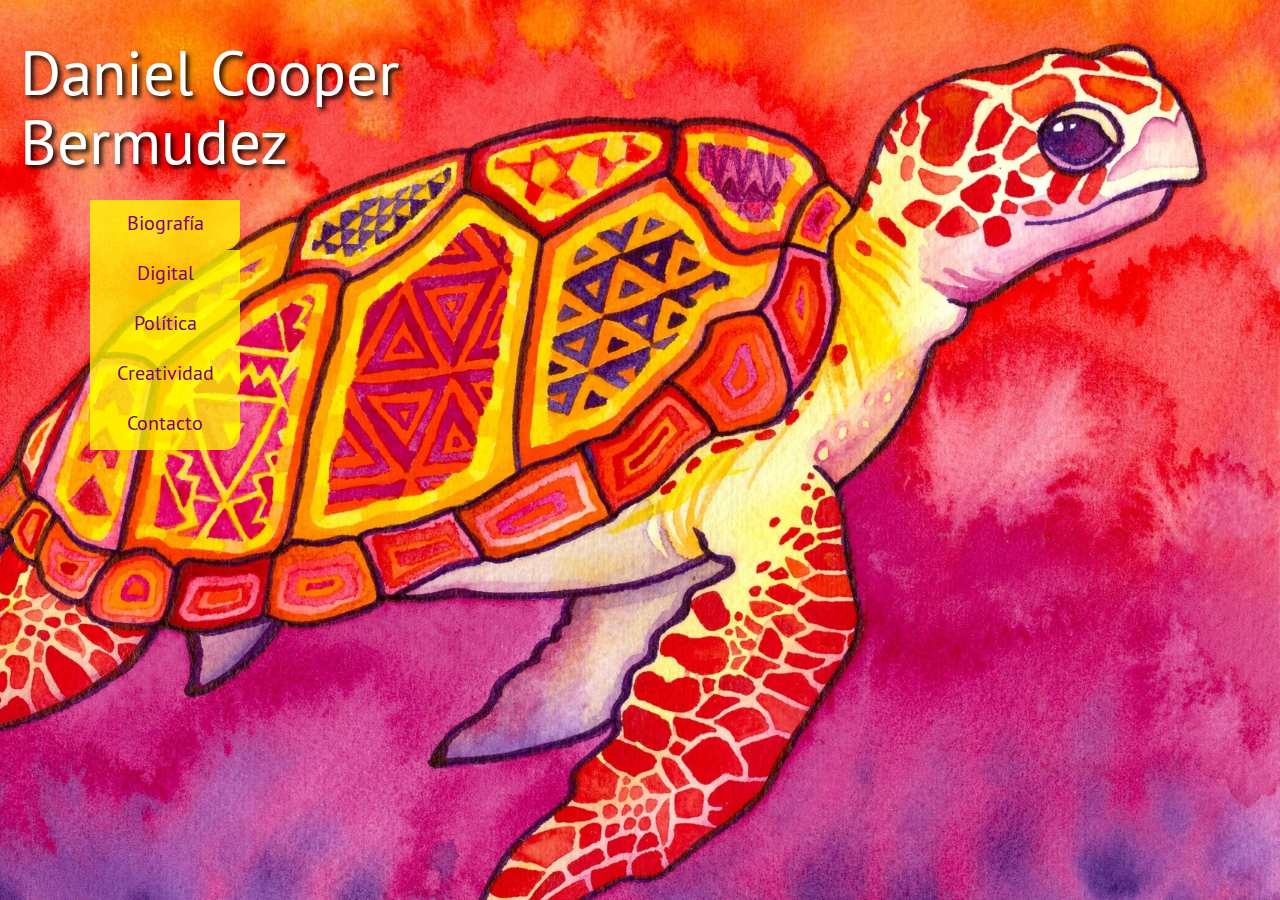
==== index.html @ 839f3264 "new file:   Imagenes/Daniel Cooper Bermudez.htm 	new file:   Imagenes/Daniel Cooper Bermudez_files/s" ====
<!DOCTYPE html>
<html lang="es">
<head>
	<meta charset="UTF-8">
	<link rel="icon" type="image/x-icon" href="Imagenes/tortuga.jpg">
	<link href="css/bootstrap.min.css" rel="stylesheet">
	<link rel="stylesheet" type="text/css" href="css/style.css"><!-- modificar para ver solo HTML -->
	<title>Daniel Cooper Bermudez</title>
</head>
<body background="Imagenes/tortuga.jpg">
	<div id="box" class="jumbotron">
		<h1><a href="index.html">Daniel Cooper <br> Bermudez</a></h1>
	</div>
	<div class="container">
		<div class="row">
		<div id="table" class="col-sm-4">
		<table>
			<tr>
				<div class="boton"><p><a href="Paginas/biografia.html">Biografía</a></p></div>
			</tr>
			<tr>
				<div class="boton"><p><a href="Paginas/digital.html">Digital</a></p></div>
			</tr>
			<tr>
				<div class="boton"><p><a href="Paginas/politica.html">Política</a></p></div>
			</tr>
			<tr>
				<div class="boton"><p><a href="Paginas/creativa.html">Creatividad</a></p></div>
			</tr>
			<tr>	
				<div class="boton"><p><a href="Paginas/contacto.html">Contacto</a></p></div></tr>
			</tr>
		</table>
		</div>
		</div>
		
		<div class="info" id="infointro">
			<!-- <audio src="audio/Kalimba.mp3" autoplay controls loop></audio>
			<iframe src="https://www.google.com/maps/embed?pb=!1m10!1m8!1m3!1d3920.5320542368227!2d-71.63493267564085!3d10.693383630066421!3m2!1i1024!2i768!4f13.1!5e0!3m2!1ses!2sve!4v1477745355876" width="600" height="450" frameborder="0" style="border:0" allowfullscreen></iframe>
			-->
		</div>
	</div>
</body>
</html>
---- css/style.css ----
@font-face { 
	font-family: 'PTSans';
	src: url('../fonts/ptsans_regular_macroman/PTS55F-webfont.eot'),
	     url('../fonts/ptsans_regular_macroman/PTS55F-webfont.woff') format('woff'),
	     url('../fonts/ptsans_regular_macroman/PTS55F-webfont.ttf') format('truetype'),
	     url('../fonts/ptsans_regular_macroman/PTS55F-webfont.svg#webfont') format('svg');
}

body {
	background-image: url("../Imagenes/tortugaroja.jpg");
	background-size: cover;
	/*background-repeat: repeat-y;*/
	background-repeat: no-repeat;
    background-position: right top;
    background-attachment: fixed;
	font-family: "PTSans" !important;
}

table {
	border: transparent;
}

#box {
	position: relative;
	margin: auto;
	/*width: 70%;
	max-width: 500px;*/
	height: 40%
	max-height: 200px;
	top: 0px;
	text-align: left;
	font-family: "PTSans", "Book Antiqua",
	 Palatino, serif;
	font-size: 25px;
	color: white;
	margin-left: 20px;
}

.jumbotron {
	background-color: transparent;
	max-height: 200px;
}

h1 {
	color: white;
	text-shadow: 3px 3px 5px black;
	display: inline-block;
	margin-top: -10px;
}

#table {
	width: 200px;
}

.boton {
	position: relative;
	background-color: rgba(255, 255, 0, .75);
	width: 150px;
	height: 50px;
	text-align: center;
	font-family: "PTSans";
	font-size: 20px;
	text-align: center;
	line-height: 45px;
	color: purple;
	margin-left: 20px;
	border-bottom-right-radius: 15px;
}

.boton:hover {
	box-shadow: 5px 5px 5px;
	background-color: rgba(255, 255, 0, 1);
	width: 160px;
}

#box a {
	text-decoration: none;
	color: white;
}

#box a:hover {
	color: yellow;
	transition: color 1s;
}

.boton a{
	text-decoration: none;
	color: purple;
	margin-top: 50px;
}

#texto {
	color: rgba(0,0,0,0)
}

#bio {
	background-color: yellow;
	font-weight: bold;
	width: 160px;
}

.info {
	background-color: rgba(255, 255, 255, 0.7);
	display: block;
	float: center; 
	padding-left: 10px;
	padding-right: 10px;
	top: -20px;
	/*margin-left: 200px;*/
	font-size: 1em;
	margin-top: 10px;
}

.info img {
	min-width: 200px;
	position: relative;
	padding: 10px;
	max-width: 100%;
	max-height: 300px;
	display: inline-flex;
}

.info p {
	position: relative;
	
}

#politica p {
	top: 5px;
	max-width: 31%;
}

#digital img {
	position: relative;
	max-width: 100%;
	padding-right: 0px;
}

#digital tr {
	position: relative;
	display: block;
	max-width: 100%;
	text-align: center;
}

#infointro {
	background-color: rgba(255, 255, 255, 0.0);
	color: rgba(255, 255, 255, 0.0);
}

#biopag table {
	display: block;
	border: none;
}

#sound {
	text-align: center;
}

#yform {
	vertical-align: top;
}

fieldset label{
	font-weight: bold;
}
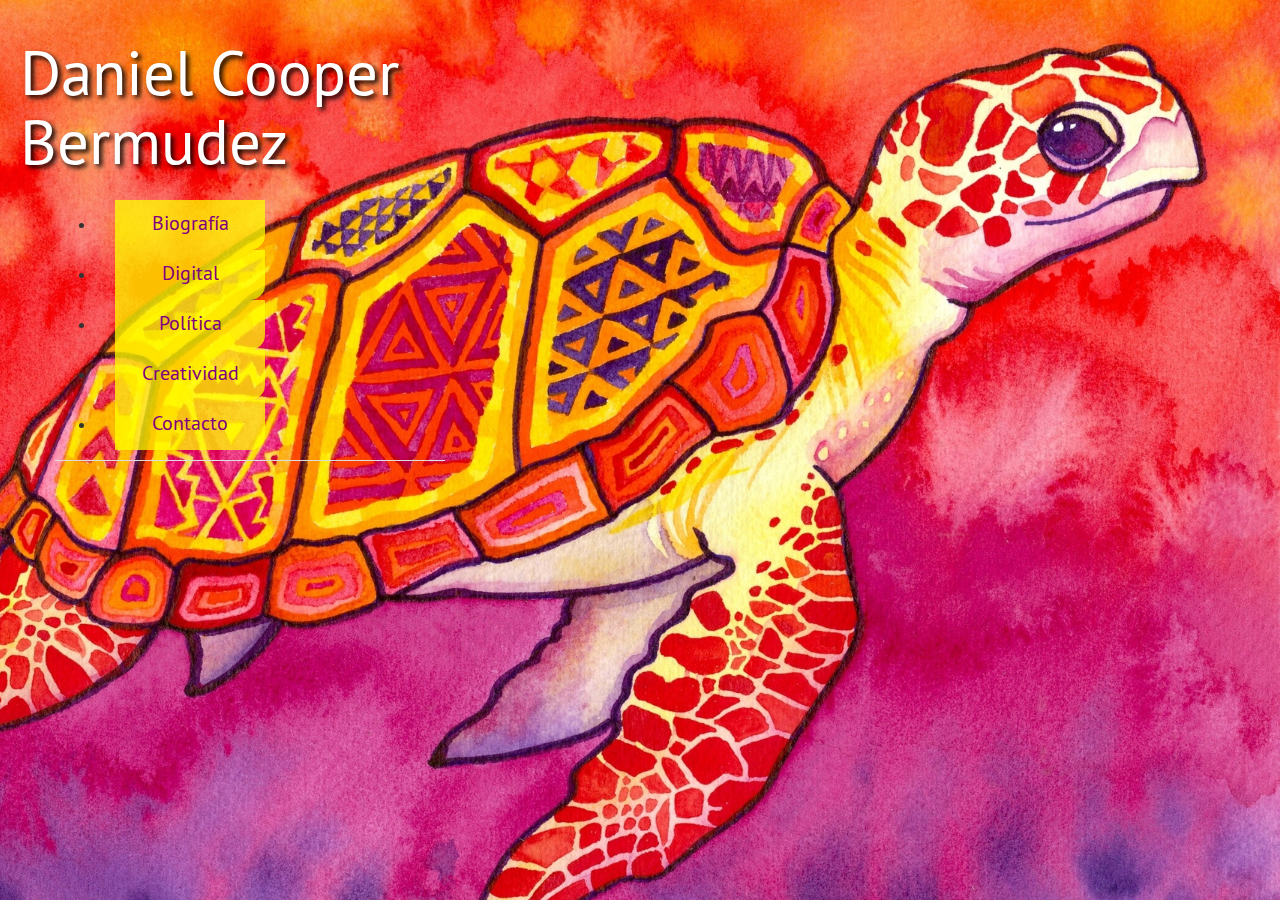
==== commit 98d9ded1: "Add files via upload" ====
--- a/index.html
+++ b/index.html
@@ -6,40 +6,178 @@
 	<link rel="icon" type="image/x-icon" href="Imagenes/tortuga.jpg">
 	<link href="css/bootstrap.min.css" rel="stylesheet">
 	<link rel="stylesheet" type="text/css" href="css/style.css"><!-- modificar para ver solo HTML -->
+	<script src="https://ajax.googleapis.com/ajax/libs/jquery/3.1.1/jquery.min.js"></script>
+  <script src="https://maxcdn.bootstrapcdn.com/bootstrap/3.3.7/js/bootstrap.min.js"></script>
 	<title>Daniel Cooper Bermudez</title>
 </head>
+
 <body background="Imagenes/tortuga.jpg">
 	<div id="box" class="jumbotron">
 		<h1><a href="index.html">Daniel Cooper <br> Bermudez</a></h1>
 	</div>
 	<div class="container">
 		<div class="row">
-		<div id="table" class="col-sm-4">
-		<table>
-			<tr>
-				<div class="boton"><p><a href="Paginas/biografia.html">Biografía</a></p></div>
-			</tr>
-			<tr>
-				<div class="boton"><p><a href="Paginas/digital.html">Digital</a></p></div>
-			</tr>
-			<tr>
-				<div class="boton"><p><a href="Paginas/politica.html">Política</a></p></div>
-			</tr>
-			<tr>
-				<div class="boton"><p><a href="Paginas/creativa.html">Creatividad</a></p></div>
-			</tr>
-			<tr>	
-				<div class="boton"><p><a href="Paginas/contacto.html">Contacto</a></p></div></tr>
-			</tr>
-		</table>
-		</div>
+		<div class="col-sm-12 col-md-4 col-lg-4 nav nav-tabs">
+			<ul>
+			<li>
+				<div class="boton"><p><a data-toggle="tab" href="#menu1">Biografía</a></p></div>
+			</li>
+			<li>
+				<div class="boton"><p><a data-toggle="tab" href="#menu2">Digital</a></p></div>
+			</li>
+			<li>
+				<div class="boton"><p><a data-toggle="tab" href="#menu3">Política</a></p></div>
+			</li>
+			<li>
+				<div class="boton"><p><a data-toggle="tab" href="#menu4">Creatividad</a></p></div>
+			</li>
+			<li>	
+				<div class="boton"><p><a data-toggle="tab" href="#menu5">Contacto</a></p></div>
+			</li>
+			</ul>
 		</div>
 		
-		<div class="info" id="infointro">
-			<!-- <audio src="audio/Kalimba.mp3" autoplay controls loop></audio>
-			<iframe src="https://www.google.com/maps/embed?pb=!1m10!1m8!1m3!1d3920.5320542368227!2d-71.63493267564085!3d10.693383630066421!3m2!1i1024!2i768!4f13.1!5e0!3m2!1ses!2sve!4v1477745355876" width="600" height="450" frameborder="0" style="border:0" allowfullscreen></iframe>
-			-->
-		</div>
+		<div class="tab-content col-sm-12 col-md-8 col-lg-8">
+			
+			<div class="info tab-pane fade" id="menu1">
+				<table class="table-responsive">
+				<tr>
+					<td><img src="Imagenes/bio.jpg">
+					</td>
+					<td><p>Daniel Cooper Bermudez (23 años) es de espíritu viejo y vital, con la lentitud de una tortuga marina que puede navegar el flow de una corriente. trabaja con Resistencia Popular, una organización cuya misión es concientizar al público de la necesidad de crear un cambio social para poder proteger al medio ambiente y los derechos humanos de todos y todas. También ha trabajado con la Coalición de Trabajadores de Immokalee, una organización de derechos humanos de los trabajadores agrícolas liderado por los trabajadores. Daniel aspira a ser webmaster para así poder desarrollar páginas web y aplicaciones. Él es del proceso y de por medio politólogo.</p>
+					</td>
+				</tr>
+				</table>
+			</div>
+
+			<div class="info tab-pane fade" id="menu2" id="digital">
+				<div> <p> Estas son las páginas web que Daniel ha creado en el 2016. La primera la pertenece a un restaurante mexicano y está en procesos de ser terminada. La segunda le pertenece a la Coalición de Trabajadores de Immokalee. La página es exclusiva para los miembros de la Coalición. Sin embargo, la página principal y la página informativa de la organización pueden ser vistas por cualquier persona.</p><table>
+				<tr id="impag">
+				<td><a href="http://www.mrtacoimmokalee.com" target="_blank"><img src="Imagenes/mrtacopag1.png"></a><br>Mr. Taco: El mejor restaurante de Immokalee</td>
+				<td><a href="http://www.coaliciondigital.org" target="_blank"><img src="Imagenes/coaliciondigital.png"></a><br>Coalición Digital: El archivo de la CIW</td>
+				</tr>
+				</table></div>
+				<br>
+			</div>
+
+			
+
+			<div class="info tab-pane fade" id="menu4">
+				<table>
+				<tr>
+				<td><img src="Imagenes/jarana.jpg">
+				</td>
+				<td>A Daniel le encanta el hip-hop latinoamericano. Alguno de sus artistas favoritas incluyen Danay Suárez, Gabylonia, Erykah Badu, Al2 el Aldeano, Akapellah, y Apache. También es fanático de otros tipos de música como la tinga funk de Interactivo y la reggae rap de Profetas. Acá pueden apreciar algunos de sus temas preferidos como lo son "Ser o no ser" de Danay Suárez, "Decimos plomo" de Gabylonia y Akapellah, "Que lindo es el amor" de Interactivo, y "Como" de Al2 entre otros.
+				</td>
+				</tr>
+				</table>
+			</div>
+
+			<div class="info tab-pane fade" id="menu3" id="politica">
+				<table>
+				<tr>
+				<td>
+				<img src="Imagenes/kareem.jpg">
+				</td>
+				<td> Desde temprana edad, Daniel ha sido una persona política, siempre humanista y estudioso de la historia. Desde el 2011 empezó a escribir editoriales sobre la situación política de los E.E.U.U. en el periódico universitario. En el 2013, Daniel se unió a una campaña estudiantil para apoyar a los trabajadores del cafetín de la universidad en su esfuerzo para formar un sindicato. Al año y medio, más de 100 trabajadores tenían representación sindical, lo cual significó mejores protecciones a sus derechos y un contrato que les garantizara mejores sueldos y beneficios. A finales del 2013, Daniel también empezó a apoyar a la Coalición de Trabajadores de Immokalee (CIW), una organización de trabajadores agrícolas en la lucha para defender sus derechos humanos. Formó parte de la Mesa Directiva de la Alianza entre estudiantes y trabajadores agrícolas desde el 2014 hasta el 2015, cuando se mudó a Immokalee para trabajar con la CIW.
+				</td>
+				</tr>
+
+				<tr>
+				<td><img src="Imagenes/ciwohio.jpg">
+				</td>
+				<td> Su trabajo en la CIW desde agosto 2015 hasta agosto del siguiente año se enfocó en brindar apoyo técnico a la comunidad. Durante este tiempo, Daniel formó parte de los equipos que re-modelaron la estación de radio 107.7FM y crearon el archivo digital de la historia de la organización. El archivo digital digitalizó más de 400 piezas individuales que ahora se pueden encontrar en una página web exclusivamente para el uso de la CIW.  Durante este tiempo, también colaboró con los esfuerzos colectivos para organizar protestas, incluyendo una gira de 10 días en 7 ciudades que contó con la participación de más de 60 personas. También trabajó en casos de abusos de los derechos de los trabajadores, y hizo traducciones del inglés al español y vice versa a numerosos artículos y para presentaciones de los trabajadores a distintos públicos.
+				</td>
+				</tr>
+
+				<tr>
+				<td><img src="Imagenes/pilots.jpg">
+				</td>
+				<td> Daniel fue actor político en la ciudad de Philadelphia de varios ángulos. Participó en las protestas de #BlackLivesMatter, o #LasVidaNegrasImportan, que han sacudido al país ante la injusticia de los asesinatos policiales a personas afro. También coordinó una campaña para reclamar que la universidad donde estudió se aprovechaba de su poder para no pagar suficientes impuestos a la ciudad, que vivía una crisis financiera. La presión estudiantil y popular inspiró al Concejo Municipal y al actual alcalde de la ciudad a brindar su apoyo a estas medidas. Daniel también fue pasante por seis meses a principios del 2015 con la Concejal María Quiñones Sánchez de la ciudad de Philadelphia, lo cual fue una experiencia pedagógica para entender más a fondo las dinámicas internas a la política municipal.
+				</td>
+				</tr>
+				</table>
+			</div>
+
+		<div class="info tab-pane fade" id="menu5">
+				<table class="table-responsive">
+				<tr>
+					<fieldset>
+						<legend><h2>Escríbele a Daniel</h2></legend>
+						<form action="" name="miformulario" method="">
+
+						<!-- Camp de texto -->
+						<label for="Texto"> Nombre y apellido</label><br>
+						<input type="text" name="Texto" size="30" max-length="20" placeholder="Nombre y apellido" required="" value="">
+						<br><br>
+
+						<!-- Correo -->
+						<label for="Correo"> Correo electrónico</label><br>
+						<input type="email" name="Correo" id="Correo" required value="" placeholder="ejemplo@gmail.com">
+						<br><br>
+
+						<!-- Caja de verificacion -->
+						<label for="">Tipo de mensaje</label>
+						<br>
+						<label for="Checkbox1"> Pregunta</label>
+						<input type="checkbox" name="Checkbox1" id="Checkbox1" required value="Opcion1"><br>
+						
+						<label for="Checkbox2"> Comentario</label>
+						<input type="checkbox" name="Checkbox2" id="Checkbox2" required value="Opcion2"><br>
+
+						<label for="Checkbox3"> Solicitud</label>
+						<input type="checkbox" name="Checkbox3" id="Checkbox3" required value="Opcion3">
+
+						<br><br>
+
+						<!-- Textarea -->
+						<label for="TextoMultiple"> Escriba su mensaje acá</label>
+						<br>
+						<textarea name="TextoMultiple" id="TextoMultiple" cols="30" rows="10" maxlength="140" placeholder="Ingrese el mensaje acá" required ></textarea>
+
+
+
+						<br><br>
+
+						<!-- Lista de opciones -->
+						<label for="Seleccion"> Nivel de urgencia de su mensaje</label><br>
+						<select name="Seleccion" id="Seleccion" required>
+						<option value="">--- Seleccione uno ---  </option>
+						<option value="opcion1"> No me respondais nunca</option>
+						<option value="opcion2"> Pal 2017 por favor</option>
+						<option value="opcion3"> Respondéme ya!</option>
+						<option value="opcion4"> No, ya es muy tarde</option>
+						</select>
+
+						<br><br>
+
+						<!-- Radio -->		
+						<label for="Radio"> ¿Le ha gustado la página?</label><br>
+						Si<input type="radio" name="Radio" id="radio1" required value=""><br>
+						No<input type="radio" name="Radio" id="radio2" required value=""><br>
+						No lo sé<input type="radio" name="Radio" id="radio3" required value="">
+						<br><br>
+
+						<!-- Fechas -->
+						<label for="fecha"> Fecha</label><br>
+						<input type="date" name="fecha" id="fecha">
+						<br><br>
+
+						<!-- Botones -->
+						<input type="submit" name="" >
+						<input type="reset">
+					</form>
+
+					</fieldset>
+				
+				</tr>
+				</table>
+				</div>
+		
+		
+
+
+	</div>
 	</div>
 </body>
 </html>
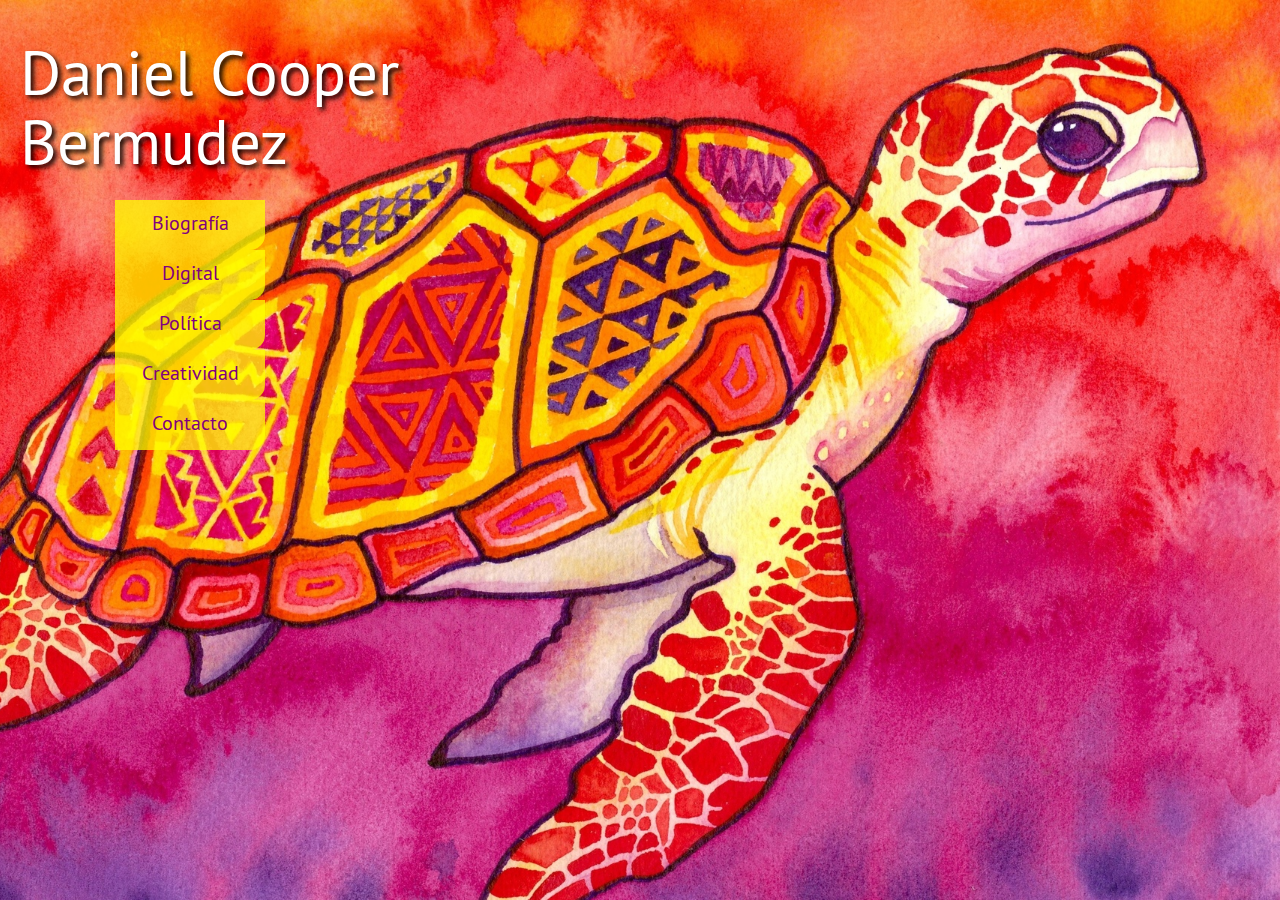
==== commit cddd8a44: "Add files via upload" ====
--- a/index.html
+++ b/index.html
@@ -11,13 +11,13 @@
 	<title>Daniel Cooper Bermudez</title>
 </head>
 
-<body background="Imagenes/tortuga.jpg">
+<body background="Imagenes/isla.jpg">
 	<div id="box" class="jumbotron">
 		<h1><a href="index.html">Daniel Cooper <br> Bermudez</a></h1>
 	</div>
 	<div class="container">
 		<div class="row">
-		<div class="col-sm-12 col-md-4 col-lg-4 nav nav-tabs">
+		<div class="col-sm-4 col-md-4 col-lg-4 nav nav-tabs">
 			<ul>
 			<li>
 				<div class="boton"><p><a data-toggle="tab" href="#menu1">Biografía</a></p></div>
@@ -37,7 +37,7 @@
 			</ul>
 		</div>
 		
-		<div class="tab-content col-sm-12 col-md-8 col-lg-8">
+		<div class="tab-content col-xs-12 col-sm-8 col-md-8 col-lg-8">
 			
 			<div class="info tab-pane fade" id="menu1">
 				<table class="table-responsive">
--- a/css/style.css
+++ b/css/style.css
@@ -50,6 +50,16 @@
 
 #table {
 	width: 200px;
+}
+
+.nav {
+	border: none;
+	display: inline;
+}
+
+li {
+	list-style-type: none;
+	display: inline;
 }
 
 .boton {
@@ -109,6 +119,7 @@
 	/*margin-left: 200px;*/
 	font-size: 1em;
 	margin-top: 10px;
+	width: 100%;
 }
 
 .info img {
@@ -164,3 +175,7 @@
 fieldset label{
 	font-weight: bold;
 }
+
+#menu5 {
+	text-align: center;
+}
